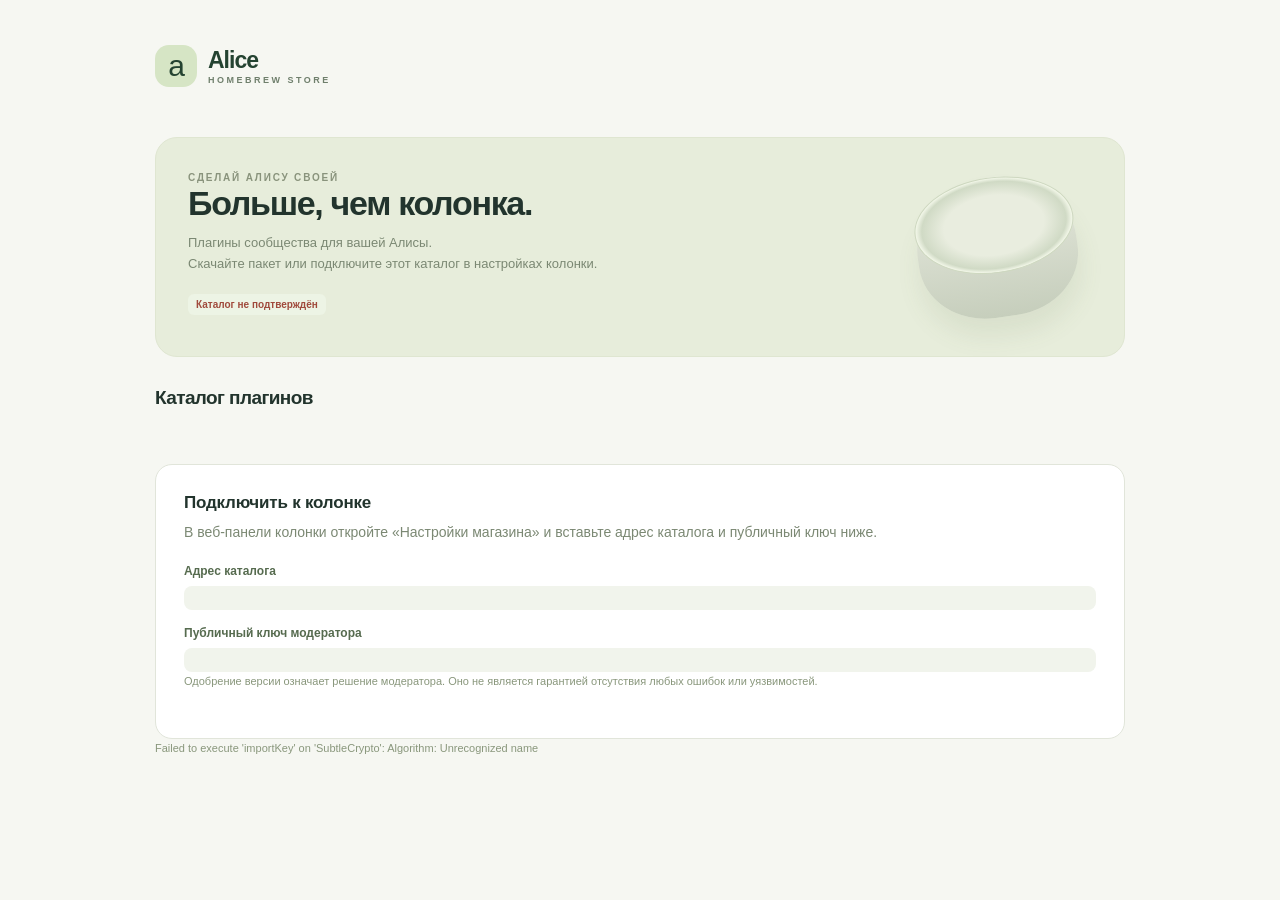
==== docs/index.html @ 4137b148 "Publish Alice Homebrew 0.2.0 and the signed plugin source" ====
<!doctype html><html lang="ru"><head><meta charset="utf-8"><meta name="viewport" content="width=device-width,initial-scale=1"><meta http-equiv="Content-Security-Policy" content="default-src 'self'; script-src 'self'; style-src 'self'; connect-src 'self'; object-src 'none'; base-uri 'none'"><title>Alice Homebrew · Каталог плагинов</title><link rel="stylesheet" href="./style.css"><script src="./store.js" defer></script></head><body><main class="pages"><header><a href="./" class="brand"><span class="brand-mark">a</span><span>Alice<span class="brand-sub">HOMEBREW STORE</span></span></a><a id="submit-link" class="hidden">Предложить плагин ↗</a></header><section class="hero"><div><span class="eyebrow">СДЕЛАЙ АЛИСУ СВОЕЙ</span><h1>Больше, чем колонка.</h1><p>Плагины сообщества для вашей Алисы.<br>Скачайте пакет или подключите этот каталог в настройках колонки.</p><span id="signature" class="badge">Проверяем подпись…</span></div><div class="hero-visual"><div class="speaker"></div></div></section><div class="section-head"><h2>Каталог плагинов</h2><span id="catalog-meta" class="caption"></span></div><div id="catalog" class="cards"></div><section class="settings-box"><h3>Подключить к колонке</h3><p>В веб-панели колонки откройте «Настройки магазина» и вставьте адрес каталога и публичный ключ ниже.</p><label>Адрес каталога</label><div id="catalog-url" class="hash"></div><br><label>Публичный ключ модератора</label><div id="public-key" class="hash"></div><p class="caption">Одобрение версии означает решение модератора. Оно не является гарантией отсутствия любых ошибок или уязвимостей.</p></section><p class="caption" id="error" role="status"></p></main></body></html>
---- docs/style.css ----
*{box-sizing:border-box} :root{font-family:Inter,"Segoe UI",Arial,sans-serif;color:#22342d;background:#f6f7f2;font-size:14px;font-synthesis:none}body{margin:0}button,input,select,textarea{font:inherit}button,a,input,select,textarea{outline-offset:4px}button,a{touch-action:manipulation}button{cursor:pointer;border:1px solid #dce2d7;border-radius:11px;background:white;color:inherit;padding:10px 16px;font-weight:600}button:hover{background:#edf3e8}button:disabled{opacity:.45;cursor:default}a{color:#33694c;text-decoration:none}.primary{background:#244d39;color:#fff;border-color:#244d39}.primary:hover{background:#34644b}.danger{color:#a6493d}.quiet{background:transparent;border-color:transparent}.secondary{background:#eaf0e4;border-color:transparent}.shell{display:grid;grid-template-columns:224px 1fr;min-height:100vh}.sidebar{padding:35px 22px 25px;border-right:1px solid #e3e6dd;background:#fbfcf8;display:flex;flex-direction:column;position:sticky;top:0;height:100vh}.brand{display:flex;align-items:center;gap:11px;color:#244331;font-size:23px;font-weight:750;letter-spacing:-1px}.brand-mark{width:42px;height:42px;background:#d6e5c5;display:grid;place-items:center;border-radius:14px;font-size:30px;font-weight:500}.brand-sub{display:block;font-size:9px;letter-spacing:2.5px;margin-top:1px;color:#6f7f6c}.side-label{font-size:10px;letter-spacing:1.5px;color:#9aa48f;margin:48px 12px 15px}nav{display:grid;gap:7px}nav button{padding:13px 14px;text-align:left;border:0;background:transparent;color:#72816e;font-weight:500}nav button.active{background:#e8efdd;color:#294d36;font-weight:650}nav .nav-icon{display:inline-block;width:25px;font-size:16px}.side-bottom{margin-top:auto;font-size:11px;color:#78856e;line-height:1.6}.side-bottom small{display:block;font-size:9px;letter-spacing:1.4px;color:#a0a78f;margin-top:15px}.tiny-dot{display:inline-block;background:#6f9962;width:6px;height:6px;border-radius:100%;margin-right:5px}main{max-width:1340px;width:100%;padding:30px 46px 50px}header{display:flex;justify-content:space-between;align-items:center;margin-bottom:35px}.eyebrow{font-size:10px;letter-spacing:1.8px;font-weight:700;color:#89937c}.header-tools{display:flex;align-items:center;gap:12px}.header-tools select{background:transparent;border:0;color:#7a886e;padding:8px}h1{font-size:34px;letter-spacing:-1.3px;margin:0 0 9px;font-weight:650}h2{font-size:23px;letter-spacing:-.6px;margin:0 0 12px}h3{font-size:17px;margin:0 0 8px;letter-spacing:-.2px}p{color:#7b8873;line-height:1.65;margin:0 0 20px}.page-head{display:flex;justify-content:space-between;align-items:center;gap:20px;margin-bottom:28px}.page-head p{margin:0}.hero{position:relative;display:flex;justify-content:space-between;gap:24px;background:#e7eddb;border:1px solid #dfe6d1;border-radius:22px;padding:30px 32px;min-height:205px;margin-bottom:30px;overflow:hidden}.hero h2{font-size:27px;margin-top:12px;max-width:420px}.hero p{max-width:410px;font-size:13px}.hero-visual{min-width:220px;display:grid;place-items:center;position:relative}.speaker{position:relative;width:160px;height:140px;border-radius:50% 50% 43% 43%;background:linear-gradient(#f7f7ef,#d9ded0 45%,#c6cebc);box-shadow:0 18px 24px #62724e1a;transform:rotate(-8deg)}.speaker:before{content:"";position:absolute;inset:0 0 44px;border-radius:50%;background:radial-gradient(ellipse at center,#e9eddf 45%,#d0dac5 65%,#eff4e5 70%);border:1px solid #ced8c0}.ring{position:absolute;left:50%;top:32%;width:115px;height:68px;transform:translate(-50%,-50%)}.led{position:absolute;width:8px;height:8px;border-radius:100%;background:#a6c18d;box-shadow:0 0 9px currentColor}.section-head{display:flex;align-items:center;justify-content:space-between;margin-bottom:16px}.section-head h2{font-size:19px;margin:0}.count{font-size:11px;background:#e7edde;padding:4px 8px;border-radius:6px;color:#66785b;margin-left:9px;vertical-align:middle}.cards{display:grid;grid-template-columns:repeat(auto-fill,minmax(250px,1fr));gap:17px}.card{border:1px solid #e0e5d9;background:#fff;border-radius:17px;padding:22px;display:flex;flex-direction:column;gap:0;min-height:214px}.card-top{display:flex;justify-content:space-between;align-items:center;margin-bottom:22px}.plugin-icon{height:43px;width:43px;border-radius:12px;background:#eef0e6;display:grid;place-items:center;font-size:23px;color:#788e60}.badge{font-size:10px;font-weight:600;padding:5px 8px;border-radius:6px;background:#edf4e5;color:#698553}.badge.local{background:#fff1df;color:#b38951}.badge.error,.error{color:#a04a3c}.card p{font-size:12px;margin:0 0 20px;min-height:40px}.card-footer{margin-top:auto;display:flex;align-items:center;justify-content:space-between;gap:8px}.metadata{font-size:10px;color:#9aa18e;line-height:1.8}.card button{font-size:12px;padding:8px 12px}.empty{padding:45px 25px;border:1px dashed #d4deca;border-radius:17px;text-align:center;background:#fafbf7}.empty p{max-width:450px;margin:8px auto 20px}.info{font-size:12px;border:1px solid #dce6d3;border-radius:12px;background:#f0f5e9;padding:14px 18px;color:#6a805e;margin:15px 0;line-height:1.6}.info.warn{background:#fff6e9;border-color:#f1e1c7;color:#9b7c46}.settings-box{background:white;border:1px solid #e1e5da;border-radius:17px;padding:28px;max-width:780px}.settings-box label,.field label{display:block;margin-bottom:8px;font-size:12px;font-weight:600;color:#566b4f}input,select,textarea{border:1px solid #dce2d5;border-radius:9px;padding:11px 12px;background:#fbfcf8;color:#324a33;max-width:100%}input[type=text],input[type=password],input[type=url],textarea{width:100%}textarea{min-height:70px;resize:vertical}input[type=range]{accent-color:#61834d;flex:1;width:100%;border:0;padding:0}input[type=checkbox]{accent-color:#456a35;width:17px;height:17px}input[type=color]{width:56px;height:41px;padding:4px;border-radius:10px}.field{margin-bottom:25px}.field-row{display:flex;align-items:center;gap:13px}.field-row output{min-width:50px;text-align:center;background:#edf2e6;border-radius:7px;padding:7px;color:#587346;font-size:12px}.detail-grid{display:grid;grid-template-columns:minmax(260px,1fr) 260px;gap:23px}.preview-panel{background:#e9efde;border:1px solid #e1e7d4;border-radius:18px;padding:23px;text-align:center;align-self:start;position:sticky;top:20px}.preview-panel .hero-visual{min-width:0;height:190px}.preview-panel p{font-size:11px;margin-top:16px;margin-bottom:0}.button-row{display:flex;gap:9px;flex-wrap:wrap;margin-top:20px}.back{font-size:12px;margin-bottom:20px;padding-left:0}.hidden{display:none!important}dialog{border:1px solid #dce3d5;border-radius:19px;padding:30px;max-width:540px;width:calc(100% - 35px);color:#2b432f;background:#fcfdf9;box-shadow:0 30px 100px #243c2d25}dialog::backdrop{background:#1d302b6b;backdrop-filter:blur(4px)}dialog p{font-size:13px}dialog input{margin-top:9px;margin-bottom:15px}dialog .primary{width:100%;margin-top:15px}dialog h2{margin-top:15px}.permission{display:flex;align-items:center;gap:12px;font-size:13px;padding:10px 0}.permission input{margin:0}.hash{font:10px/1.6 Consolas,monospace;word-break:break-all;color:#8c9980;background:#f1f4ec;padding:12px;border-radius:8px}.toast{position:fixed;bottom:25px;left:50%;transform:translateX(-50%);background:#2a4b35;color:white;padding:14px 22px;max-width:85%;border-radius:11px;z-index:20;box-shadow:0 10px 30px #19302220;font-size:13px}.toast.error{background:#8c4336;color:white}pre{white-space:pre-wrap;font-size:11px;max-height:180px;overflow:auto;color:#748567}.review-card{margin-bottom:18px}.review-card .card-top{margin-bottom:14px}.review-meta{display:flex;gap:10px;flex-wrap:wrap;margin-bottom:13px}.split-line{height:1px;background:#e4e9dd;margin:22px 0}.pages{max-width:1020px;margin:auto;padding:45px 25px}.pages header{margin-bottom:50px}.pages .hero-visual{min-width:190px}.pages .cards{margin-top:25px}.pages .settings-box{margin-top:30px;max-width:100%}.pages .card a{display:inline-block;font-size:12px}.pages .hero{min-height:220px}.caption{font-size:11px;color:#89977c}.spinner{width:17px;height:17px;display:inline-block;border:2px solid #b3c5a1;border-top-color:#426033;border-radius:50%;animation:spin .8s linear infinite}@keyframes spin{to{transform:rotate(360deg)}}@media(max-width:1000px){main{padding:25px}.detail-grid{grid-template-columns:1fr 220px}.sidebar{padding:30px 15px}.shell{grid-template-columns:190px 1fr}.hero-visual{min-width:175px}.hero{padding:25px}.hero h2{font-size:24px}}@media(max-width:740px){.shell{display:block}.sidebar{position:static;height:auto;padding:18px 20px;display:block;border-right:0;border-bottom:1px solid #e0e5d8}.brand{font-size:20px}.brand-mark{width:33px;height:33px;font-size:24px}.side-label,.side-bottom{display:none}nav{display:flex;margin-top:17px;gap:4px;overflow:auto}nav button{white-space:nowrap;font-size:12px;padding:10px}main{padding:23px 18px}.eyebrow{font-size:9px}header{margin-bottom:27px}.page-head{align-items:start}h1{font-size:28px}.page-head button{font-size:11px;white-space:nowrap;padding:10px}.hero{padding:22px;min-height:200px}.hero h2{font-size:23px}.hero-visual{min-width:100px}.speaker{width:110px;height:100px}.speaker:before{inset:0 0 30px}.ring{transform:translate(-50%,-50%) scale(.7)}.hero p{font-size:12px}.detail-grid{display:flex;flex-direction:column-reverse}.preview-panel{width:100%;position:static;display:flex;align-items:center;justify-content:center;gap:20px;padding:15px}.preview-panel .hero-visual{height:115px;width:130px}.preview-panel p{max-width:180px;margin:0}.settings-box{padding:22px}.cards{grid-template-columns:1fr}.pages{padding:24px 18px}.pages .hero-visual{display:none}.header-tools{gap:3px}.header-tools button{font-size:11px;padding:8px}}
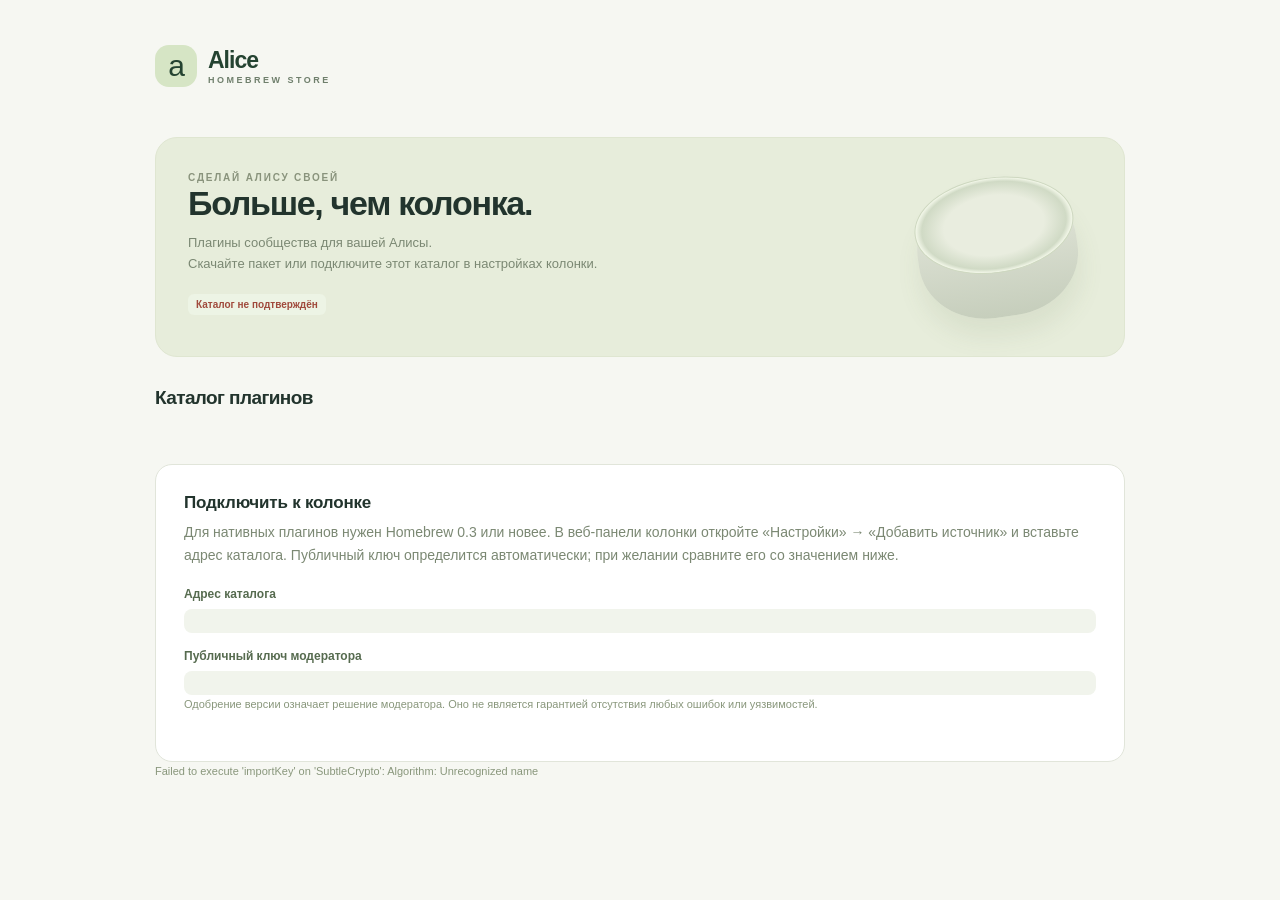
==== commit ce9435fa: "Add native hardware SDK and experimental AirPlay receiver" ====
--- a/docs/index.html
+++ b/docs/index.html
@@ -1 +1 @@
-<!doctype html><html lang="ru"><head><meta charset="utf-8"><meta name="viewport" content="width=device-width,initial-scale=1"><meta http-equiv="Content-Security-Policy" content="default-src 'self'; script-src 'self'; style-src 'self'; connect-src 'self'; object-src 'none'; base-uri 'none'"><title>Alice Homebrew · Каталог плагинов</title><link rel="stylesheet" href="./style.css"><script src="./store.js" defer></script></head><body><main class="pages"><header><a href="./" class="brand"><span class="brand-mark">a</span><span>Alice<span class="brand-sub">HOMEBREW STORE</span></span></a><a id="submit-link" class="hidden">Предложить плагин ↗</a></header><section class="hero"><div><span class="eyebrow">СДЕЛАЙ АЛИСУ СВОЕЙ</span><h1>Больше, чем колонка.</h1><p>Плагины сообщества для вашей Алисы.<br>Скачайте пакет или подключите этот каталог в настройках колонки.</p><span id="signature" class="badge">Проверяем подпись…</span></div><div class="hero-visual"><div class="speaker"></div></div></section><div class="section-head"><h2>Каталог плагинов</h2><span id="catalog-meta" class="caption"></span></div><div id="catalog" class="cards"></div><section class="settings-box"><h3>Подключить к колонке</h3><p>В веб-панели колонки откройте «Настройки магазина» и вставьте адрес каталога и публичный ключ ниже.</p><label>Адрес каталога</label><div id="catalog-url" class="hash"></div><br><label>Публичный ключ модератора</label><div id="public-key" class="hash"></div><p class="caption">Одобрение версии означает решение модератора. Оно не является гарантией отсутствия любых ошибок или уязвимостей.</p></section><p class="caption" id="error" role="status"></p></main></body></html>
+<!doctype html><html lang="ru"><head><meta charset="utf-8"><meta name="viewport" content="width=device-width,initial-scale=1"><meta http-equiv="Content-Security-Policy" content="default-src 'self'; script-src 'self'; style-src 'self'; connect-src 'self'; object-src 'none'; base-uri 'none'"><title>Alice Homebrew · Каталог плагинов</title><link rel="stylesheet" href="./style.css"><script src="./store.js" defer></script></head><body><main class="pages"><header><a href="./" class="brand"><span class="brand-mark">a</span><span>Alice<span class="brand-sub">HOMEBREW STORE</span></span></a><a id="submit-link" class="hidden">Предложить плагин ↗</a></header><section class="hero"><div><span class="eyebrow">СДЕЛАЙ АЛИСУ СВОЕЙ</span><h1>Больше, чем колонка.</h1><p>Плагины сообщества для вашей Алисы.<br>Скачайте пакет или подключите этот каталог в настройках колонки.</p><span id="signature" class="badge">Проверяем подпись…</span></div><div class="hero-visual"><div class="speaker"></div></div></section><div class="section-head"><h2>Каталог плагинов</h2><span id="catalog-meta" class="caption"></span></div><div id="catalog" class="cards"></div><section class="settings-box"><h3>Подключить к колонке</h3><p>Для нативных плагинов нужен Homebrew 0.3 или новее. В веб-панели колонки откройте «Настройки» → «Добавить источник» и вставьте адрес каталога. Публичный ключ определится автоматически; при желании сравните его со значением ниже.</p><label>Адрес каталога</label><div id="catalog-url" class="hash"></div><br><label>Публичный ключ модератора</label><div id="public-key" class="hash"></div><p class="caption">Одобрение версии означает решение модератора. Оно не является гарантией отсутствия любых ошибок или уязвимостей.</p></section><p class="caption" id="error" role="status"></p></main></body></html>
